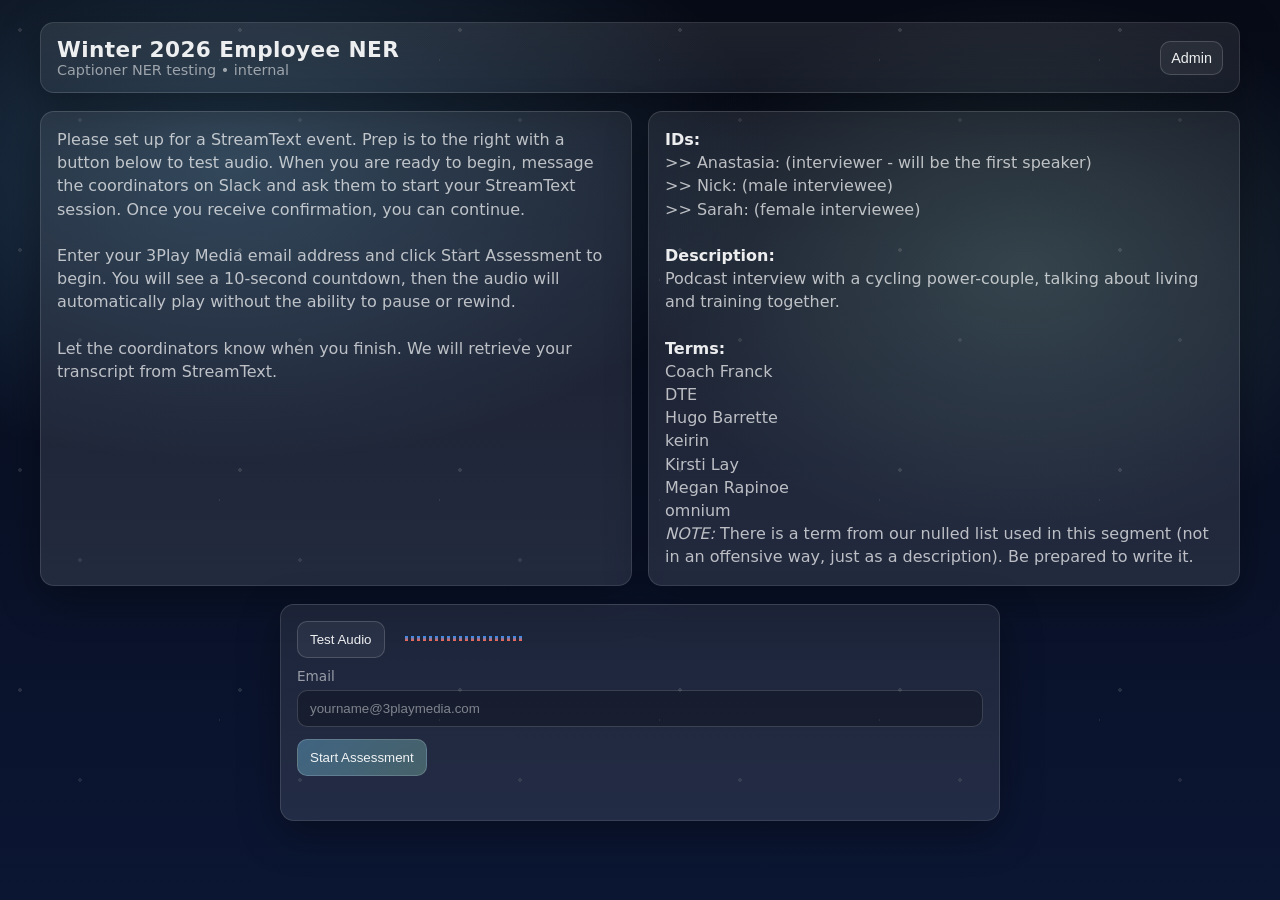
==== index.html @ cc405876 "chore: initial project setup" ====
<!doctype html>
<html lang="en">
  <head>
    <title>Winter 2026 Employee NER</title>
    <link rel="icon" type="image/png" href="favicon-32x32.svg" sizes="32x32" />
    <link rel="stylesheet" href="style.css?v=2.14" />

    <script
      src="https://code.jquery.com/jquery-3.7.1.js"
      integrity="sha256-eKhayi8LEQwp4NKxN+CfCh+3qOVUtJn3QNZ0TciWLP4="
      crossorigin="anonymous"
    ></script>
    <script defer src="script.js?v=2.14"></script>

    <meta name="robots" content="noindex" />
    <meta name="author" content="Derek Throldahl" />
    <meta charset="utf-8" />
    <meta
      name="viewport"
      content="width=device-width, initial-scale=1.0, maximum-scale=1.0, user-scalable=no"
    />
  </head>

  <body>
    <div class="snow" aria-hidden="true"></div>

    <header class="site-header">
      <div class="header-inner">
        <div>
          <h1>Winter 2026 Employee NER</h1>
          <div class="subtle">Captioner NER testing • internal</div>
        </div>
        <div class="btn-row" style="margin-top: 0">
          <button id="adminOpenBtn" type="button" class="btn--ghost small">
            Admin
          </button>
        </div>
      </div>
    </header>

    <div id="info-sections">
      <section id="instructions" class="card">
        <p>
          Please set up for a StreamText event. Prep is to the right with a
          button below to test audio. When you are ready to begin, message the
          coordinators on Slack and ask them to start your StreamText session.
          Once you receive confirmation, you can continue.<br /><br />
          Enter your 3Play Media email address and click Start Assessment to
          begin. You will see a 10-second countdown, then the audio will
          automatically play without the ability to pause or rewind.<br /><br />
          Let the coordinators know when you finish. We will retrieve your
          transcript from StreamText.
        </p>
      </section>

      <section id="prep" class="card">
        <p>
          <b>IDs:</b><br />
          &gt;&gt; Anastasia: (interviewer - will be the first speaker)<br />
          &gt;&gt; Nick: (male interviewee)<br />
          &gt;&gt; Sarah: (female interviewee)<br /><br />
          <b>Description:</b><br />
          Podcast interview with a cycling power-couple, talking about living
          and training together.<br /><br />
          <b>Terms:</b><br />
          Coach Franck<br />
          DTE<br />
          Hugo Barrette<br />
          keirin<br />
          Kirsti Lay<br />
          Megan Rapinoe<br />
          omnium<br />
          <i>NOTE:</i> There is a term from our nulled list used in this segment
          (not in an offensive way, just as a description). Be prepared to write
          it.
        </p>
      </section>
    </div>

    <div class="content-container">
      <section id="form-section" class="card">
        <div class="btn-row" style="margin-top: 0">
          <button id="testAudioBtn" type="button" class="btn--ghost">
            Test Audio
          </button>
          <div id="audioVisualizer" class="visualizer" aria-hidden="true">
            <div class="bar"></div>
            <div class="bar"></div>
            <div class="bar"></div>
            <div class="bar"></div>
            <div class="bar"></div>
            <div class="bar"></div>
            <div class="bar"></div>
            <div class="bar"></div>
            <div class="bar"></div>
            <div class="bar"></div>
            <div class="bar"></div>
            <div class="bar"></div>
            <div class="bar"></div>
            <div class="bar"></div>
            <div class="bar"></div>
            <div class="bar"></div>
            <div class="bar"></div>
            <div class="bar"></div>
            <div class="bar"></div>
            <div class="bar"></div>
          </div>
        </div>

        <label for="email">Email</label>
        <input
          type="email"
          id="email"
          placeholder="yourname@3playmedia.com"
          required
        />

        <div class="btn-row">
          <button id="startBtn" class="btn--primary" type="button">
            Start Assessment
          </button>
        </div>

        <p id="error-message"></p>
      </section>

      <audio id="testAudio" preload="auto">
        <source src="test-audio.mp3" type="audio/mp3" />
        Your browser does not support the audio tag.
      </audio>

      <section id="countdown-section" class="card hidden">
        <p>
          Assessment will begin in <span id="countdown">10</span> seconds...
        </p>
        <div class="btn-row">
          <button id="cancelCountdownBtn" type="button" class="btn--danger">
            Cancel
          </button>
        </div>
      </section>

      <section id="video-section" class="card hidden">
        <div class="player-shell" aria-label="Assessment audio is playing">
          <div class="player-top">
            <div class="now-playing">
              <span class="dot" aria-hidden="true"></span>
              <span id="playerLabel">Playing assessment audio…</span>
            </div>

            <div class="timecode" aria-hidden="true">
              <span id="timeCurrent">0:00</span>
              <span class="sep">/</span>
              <span id="timeTotal">--:--</span>
            </div>
          </div>

          <div class="progress-outer" aria-hidden="true">
            <div id="progressFill" class="progress-fill"></div>
          </div>

          <div
            id="assessmentVisualizer"
            class="visualizer visualizer--big"
            aria-hidden="true"
          >
            <!-- reuse the same 20 bars pattern -->
            <div class="bar"></div>
            <div class="bar"></div>
            <div class="bar"></div>
            <div class="bar"></div>
            <div class="bar"></div>
            <div class="bar"></div>
            <div class="bar"></div>
            <div class="bar"></div>
            <div class="bar"></div>
            <div class="bar"></div>
            <div class="bar"></div>
            <div class="bar"></div>
            <div class="bar"></div>
            <div class="bar"></div>
            <div class="bar"></div>
            <div class="bar"></div>
            <div class="bar"></div>
            <div class="bar"></div>
            <div class="bar"></div>
            <div class="bar"></div>
          </div>

          <!-- real media element (hidden controls) -->
          <audio id="assessmentAudio" preload="auto">
            <source src="NERAudio.mp3" type="audio/mp3" />
            Your browser does not support the audio tag.
          </audio>
        </div>
      </section>
    </div>

    <!-- Admin Dashboard (integrated; hidden unless admin logs in) -->
    <section id="adminDashboard" class="admin-wrap hidden">
      <div class="card">
        <div class="admin-head">
          <h2>Admin Dashboard</h2>
          <div class="btn-row" style="margin-top: 0">
            <button id="adminRefreshBtn" type="button" class="btn--ghost small">
              Refresh
            </button>
            <button id="adminLogoutBtn" type="button" class="btn--danger small">
              Logout
            </button>
          </div>
        </div>

        <div class="tabbar">
          <button
            class="tabbtn small active"
            data-tab="metricsTab"
            type="button"
          >
            Metrics
          </button>
          <button class="tabbtn small" data-tab="usersTab" type="button">
            Users
          </button>
        </div>

        <!-- Metrics Tab -->
        <div id="metricsTab">
          <div class="help">
            Shows the most recent sessions. “Delete user” in the Users tab
            deactivates access but keeps historical session data.
          </div>
          <div class="table-wrap" style="margin-top: 10px">
            <table>
              <thead>
                <tr>
                  <th>Email</th>
                  <th>Status</th>
                  <th>Page load</th>
                  <th>Start clicked</th>
                  <th>Audio tested</th>
                  <th>Copy count</th>
                  <th>Focus sec (pre-start)</th>
                  <th>Wall sec (pre-start)</th>
                  <th>Tab hides</th>
                  <th>Completed</th>
                </tr>
              </thead>
              <tbody id="metricsBody">
                <tr>
                  <td colspan="10" class="subtle">Loading…</td>
                </tr>
              </tbody>
            </table>
          </div>
        </div>

        <!-- Users Tab -->
        <div id="usersTab" class="hidden" style="margin-top: 14px">
          <form id="addUserForm" class="admin-form" autocomplete="off">
            <div>
              <label for="newUserEmail">Email</label>
              <input
                id="newUserEmail"
                type="email"
                placeholder="name@3playmedia.com"
                required
              />
            </div>

            <div>
              <label for="newUserRole">Role</label>
              <select id="newUserRole">
                <option value="captioner">captioner</option>
                <option value="admin">admin</option>
              </select>
            </div>

            <div id="newUserPasswordWrap" class="hidden">
              <label for="newUserPassword">Admin password</label>
              <input
                id="newUserPassword"
                type="password"
                placeholder="required for admin"
              />
            </div>

            <div>
              <label>&nbsp;</label>
              <button class="btn--primary" type="submit">
                Add / Reactivate
              </button>
            </div>
          </form>

          <div class="table-wrap">
            <table>
              <thead>
                <tr>
                  <th>Email</th>
                  <th>Role</th>
                  <th>Status</th>
                  <th>Created</th>
                  <th>Action</th>
                </tr>
              </thead>
              <tbody id="usersBody">
                <tr>
                  <td colspan="5" class="subtle">No data loaded yet.</td>
                </tr>
              </tbody>
            </table>
          </div>
        </div>
      </div>
    </section>

    <!-- Admin Login Modal -->
    <div id="adminOverlay" class="overlay hidden" aria-hidden="true"></div>
    <div
      id="adminModal"
      class="modal hidden"
      role="dialog"
      aria-modal="true"
      aria-labelledby="adminModalTitle"
      aria-hidden="true"
    >
      <div class="modal-top">
        <h3 id="adminModalTitle">Admin Login</h3>
        <button
          id="adminCloseBtn"
          class="modal-close"
          type="button"
          aria-label="Close"
        >
          ×
        </button>
      </div>

      <label for="adminEmail">Email</label>
      <input type="email" id="adminEmail" placeholder="name@3playmedia.com" />

      <label for="adminPassword">Password</label>
      <input type="password" id="adminPassword" placeholder="••••••••" />

      <div class="btn-row">
        <button id="adminLoginBtn" type="button" class="btn--primary">
          Login
        </button>
      </div>

      <p id="adminLoginError"></p>
      <div class="help">Admins</div>
    </div>
  </body>
</html>
---- style.css ----
/* v1.6 — Winter refresh + Admin dashboard styles (no !important) */

:root {
  --bg0: #070b17;
  --bg1: #0b1633;
  --card: rgba(255, 255, 255, 0.08);
  --card2: rgba(255, 255, 255, 0.1);
  --stroke: rgba(255, 255, 255, 0.12);
  --text: rgba(255, 255, 255, 0.92);
  --muted: rgba(255, 255, 255, 0.7);
  --muted2: rgba(255, 255, 255, 0.55);

  --accent: #7dd3fc; /* icy blue */
  --accent2: #a7f3d0; /* mint */
  --danger: #fb7185;

  --shadow: 0 12px 40px rgba(0, 0, 0, 0.35);
  --radius: 14px;
}

* {
  margin: 0;
  padding: 0;
  box-sizing: border-box;
  touch-action: manipulation;
}

html {
  min-height: 100%;
  background-attachment: fixed;
  background-repeat: no-repeat;
}

body {
  font-family:
    ui-sans-serif,
    system-ui,
    -apple-system,
    Segoe UI,
    Roboto,
    Verdana,
    Geneva,
    sans-serif;
  overscroll-behavior: none;
  padding: 22px 14px;
  background:
    radial-gradient(
      900px 500px at 18% 18%,
      rgba(125, 211, 252, 0.22),
      transparent 60%
    ),
    radial-gradient(
      700px 500px at 80% 30%,
      rgba(167, 243, 208, 0.16),
      transparent 55%
    ),
    linear-gradient(180deg, var(--bg0), var(--bg1));
  color: var(--text);
  min-height: 100vh;
  user-select: text;
  background-attachment: fixed;
  background-repeat: no-repeat;
}

body.modal-open {
  overflow: hidden;
}

a {
  color: var(--accent);
}

.site-header {
  max-width: 1200px;
  margin: 0 auto 18px auto;
}

.header-inner {
  display: flex;
  align-items: center;
  justify-content: space-between;
  gap: 12px;
  padding: 14px 16px;
  border-radius: var(--radius);
  background: linear-gradient(
    180deg,
    rgba(255, 255, 255, 0.09),
    rgba(255, 255, 255, 0.06)
  );
  border: 1px solid var(--stroke);
  box-shadow: var(--shadow);
}

h1 {
  font-size: 1.35rem;
  letter-spacing: 0.4px;
  font-weight: 800;
}

.subtle {
  color: var(--muted2);
  font-size: 0.9rem;
}

.card {
  background: linear-gradient(180deg, var(--card), var(--card2));
  border: 1px solid var(--stroke);
  border-radius: var(--radius);
  box-shadow: var(--shadow);
  padding: 16px;
}

#info-sections {
  max-width: 1200px;
  margin: 0 auto 18px auto;
  display: flex;
  flex-wrap: wrap;
  gap: 16px;
}

#instructions,
#prep {
  flex: 1 1 320px;
}

.content-container {
  max-width: 720px;
  margin: 18px auto;
}

#form-section,
#countdown-section,
#video-section {
  margin-bottom: 18px;
}

p {
  line-height: 1.45;
  color: var(--muted);
}

b {
  color: var(--text);
}

input[type="email"],
input[type="password"],
select {
  padding: 10px 12px;
  width: 100%;
  border: 1px solid rgba(255, 255, 255, 0.16);
  border-radius: 10px;
  background: rgba(0, 0, 0, 0.25);
  color: var(--text);
  outline: none;
}

input::placeholder {
  color: rgba(255, 255, 255, 0.45);
}

label {
  display: block;
  font-size: 0.85rem;
  color: var(--muted2);
  margin: 10px 0 6px 0;
}

button {
  padding: 10px 12px;
  border-radius: 10px;
  border: 1px solid rgba(255, 255, 255, 0.16);
  background: rgba(125, 211, 252, 0.22);
  color: var(--text);
  cursor: pointer;
  transition:
    transform 160ms ease,
    background 160ms ease,
    border-color 160ms ease;
}

button:hover {
  transform: translateY(-1px);
  background: rgba(125, 211, 252, 0.28);
  border-color: rgba(255, 255, 255, 0.22);
}

.btn-row {
  display: flex;
  flex-wrap: wrap;
  gap: 10px;
  margin-top: 12px;
}

.btn--primary {
  background: linear-gradient(
    135deg,
    rgba(125, 211, 252, 0.35),
    rgba(167, 243, 208, 0.28)
  );
}

.btn--ghost {
  background: rgba(255, 255, 255, 0.06);
}

.btn--danger {
  background: rgba(251, 113, 133, 0.18);
  border-color: rgba(251, 113, 133, 0.25);
}

.btn--danger:hover {
  background: rgba(251, 113, 133, 0.25);
}

.small {
  padding: 8px 10px;
  font-size: 0.9rem;
}

#error-message,
#adminLoginError {
  color: #fecaca;
  margin-top: 10px;
  min-height: 18px;
}

#countdown {
  font-weight: 900;
  color: var(--accent);
}

.hidden {
  display: none;
}

video {
  width: 100%;
  height: auto;
  border-radius: var(--radius);
  background: #000;
  border: 1px solid rgba(255, 255, 255, 0.12);
}

/* Assessment audio player shell (no controls, but gives feedback) */
.player-shell {
  position: relative;
  border-radius: var(--radius);
  border: 1px solid rgba(255, 255, 255, 0.12);
  background: rgba(0, 0, 0, 0.22);
  padding: 14px 14px 12px 14px;
}

.player-top {
  display: flex;
  align-items: center;
  justify-content: space-between;
  gap: 12px;
  margin-bottom: 10px;
}

.now-playing {
  display: inline-flex;
  align-items: center;
  gap: 10px;
  color: var(--text);
  font-weight: 700;
}

.now-playing .dot {
  width: 10px;
  height: 10px;
  border-radius: 999px;
  background: rgba(167, 243, 208, 0.9);
  box-shadow: 0 0 18px rgba(167, 243, 208, 0.35);
  animation: pulse 1.2s ease-in-out infinite;
}

.timecode {
  color: var(--muted2);
  font-size: 0.9rem;
  white-space: nowrap;
}

.timecode .sep {
  margin: 0 6px;
  opacity: 0.7;
}

@keyframes pulse {
  0%,
  100% {
    transform: scale(0.9);
    opacity: 0.75;
  }
  50% {
    transform: scale(1.08);
    opacity: 1;
  }
}

.progress-outer {
  height: 10px;
  border-radius: 999px;
  background: rgba(255, 255, 255, 0.08);
  border: 1px solid rgba(255, 255, 255, 0.12);
  overflow: hidden;
}

.progress-fill {
  height: 100%;
  width: 0%;
  border-radius: 999px;
  background: linear-gradient(
    90deg,
    rgba(125, 211, 252, 0.6),
    rgba(167, 243, 208, 0.55)
  );
  transition: width 140ms linear;
}

/* Bigger visualizer for assessment playback */
.visualizer--big {
  height: 46px;
  margin-top: 12px;
}

.visualizer--big .bar {
  width: 5px;
  border-radius: 6px;
  opacity: 0.9;
}

/* Audio visualizer */
.visualizer {
  display: inline-flex;
  align-items: flex-end;
  gap: 3px;
  vertical-align: bottom;
}

#audioVisualizer {
  height: 20px;
  margin-left: 10px;
}

.bar {
  width: 3px;
  height: 5px;
  animation: bounce 1s infinite ease-in-out;
  animation-play-state: paused;
  transition: height 0.3s ease;
  background: linear-gradient(to top, #ff6347, #1e90ff);
}

.bar.playing {
  animation-play-state: running;
  animation:
    bounce 1s infinite ease-in-out,
    colorShift 3s infinite linear;
}

.bar:nth-child(2) {
  animation-delay: 0.1s;
}
.bar:nth-child(3) {
  animation-delay: 0.2s;
}
.bar:nth-child(4) {
  animation-delay: 0.3s;
}
.bar:nth-child(5) {
  animation-delay: 0.4s;
}
.bar:nth-child(6) {
  animation-delay: 0.5s;
}
.bar:nth-child(7) {
  animation-delay: 0.6s;
}
.bar:nth-child(8) {
  animation-delay: 0.7s;
}
.bar:nth-child(9) {
  animation-delay: 0.8s;
}
.bar:nth-child(10) {
  animation-delay: 0.9s;
}
.bar:nth-child(11) {
  animation-delay: 1s;
}
.bar:nth-child(12) {
  animation-delay: 1.1s;
}
.bar:nth-child(13) {
  animation-delay: 1.2s;
}
.bar:nth-child(14) {
  animation-delay: 1.3s;
}
.bar:nth-child(15) {
  animation-delay: 1.4s;
}
.bar:nth-child(16) {
  animation-delay: 1.5s;
}
.bar:nth-child(17) {
  animation-delay: 1.6s;
}
.bar:nth-child(18) {
  animation-delay: 1.7s;
}
.bar:nth-child(19) {
  animation-delay: 1.8s;
}
.bar:nth-child(20) {
  animation-delay: 1.9s;
}

@keyframes bounce {
  0%,
  100% {
    height: 5px;
  }
  50% {
    height: 20px;
  }
}

@keyframes colorShift {
  0% {
    filter: hue-rotate(0deg);
  }
  50% {
    filter: hue-rotate(180deg);
  }
  100% {
    filter: hue-rotate(360deg);
  }
}

/* Modal / Overlay */
.overlay {
  position: fixed;
  inset: 0;
  background: rgba(3, 7, 18, 0.72);
  backdrop-filter: blur(6px);
  -webkit-backdrop-filter: blur(6px);
  z-index: 1000;
}

.overlay:not(.hidden) {
  animation: overlayIn 160ms ease-out;
}

.modal {
  position: fixed;
  top: 50%;
  left: 50%;
  transform: translate(-50%, -50%);
  width: min(520px, 92vw);
  max-height: calc(100vh - 32px);
  overflow-y: auto;
  background:
    linear-gradient(180deg, rgba(20, 32, 54, 0.98), rgba(8, 14, 28, 0.98)),
    var(--bg1);
  border: 1px solid rgba(255, 255, 255, 0.2);
  border-radius: var(--radius);
  box-shadow:
    0 24px 80px rgba(0, 0, 0, 0.55),
    0 0 0 1px rgba(125, 211, 252, 0.08) inset;
  z-index: 1010;
  padding: 20px;
}

.modal:not(.hidden) {
  animation: modalIn 180ms ease-out;
}

.modal h3 {
  font-size: 1.15rem;
  margin-bottom: 0;
}

.modal .modal-top {
  display: flex;
  align-items: center;
  justify-content: space-between;
  gap: 12px;
  margin-bottom: 16px;
  padding-bottom: 12px;
  border-bottom: 1px solid rgba(255, 255, 255, 0.1);
}

.modal input[type="email"],
.modal input[type="password"] {
  background: rgba(0, 0, 0, 0.32);
}

.modal .btn-row {
  margin-top: 16px;
}

.modal .btn--primary {
  width: 100%;
  font-weight: 800;
}

.modal-close {
  width: 36px;
  height: 36px;
  display: inline-flex;
  align-items: center;
  justify-content: center;
  background: rgba(255, 255, 255, 0.06);
  border: 1px solid rgba(255, 255, 255, 0.12);
  border-radius: 999px;
  font-size: 24px;
  line-height: 1;
  padding: 0;
  cursor: pointer;
  color: var(--muted);
}

.modal-close:hover {
  color: var(--text);
}

@keyframes overlayIn {
  from {
    opacity: 0;
  }
  to {
    opacity: 1;
  }
}

@keyframes modalIn {
  from {
    opacity: 0;
    transform: translate(-50%, calc(-50% + 12px)) scale(0.98);
  }
  to {
    opacity: 1;
    transform: translate(-50%, -50%) scale(1);
  }
}

/* Admin dashboard */
.admin-wrap {
  max-width: 1200px;
  margin: 18px auto 60px auto;
}

.admin-head {
  display: flex;
  align-items: center;
  justify-content: space-between;
  gap: 12px;
  margin-bottom: 10px;
}

.admin-head h2 {
  font-size: 1.1rem;
}

.tabbar {
  display: flex;
  gap: 10px;
  margin: 10px 0 12px 0;
}

.tabbtn {
  background: rgba(255, 255, 255, 0.06);
}

.tabbtn.active {
  background: rgba(125, 211, 252, 0.25);
}

.table-wrap {
  overflow-x: auto;
  border-radius: 12px;
  border: 1px solid rgba(255, 255, 255, 0.14);
}

table {
  width: 100%;
  border-collapse: collapse;
  min-width: 820px;
  background: rgba(0, 0, 0, 0.22);
}

th,
td {
  padding: 10px 12px;
  text-align: left;
  border-bottom: 1px solid rgba(255, 255, 255, 0.1);
  font-size: 0.92rem;
}

th {
  color: var(--muted);
  font-weight: 700;
  position: sticky;
  top: 0;
  background: rgba(0, 0, 0, 0.3);
}

.badge {
  display: inline-block;
  padding: 3px 8px;
  border-radius: 999px;
  font-size: 0.8rem;
  border: 1px solid rgba(255, 255, 255, 0.14);
  background: rgba(255, 255, 255, 0.06);
}

.badge--ok {
  background: rgba(167, 243, 208, 0.16);
}

.badge--no {
  background: rgba(251, 113, 133, 0.14);
}

.admin-form {
  display: grid;
  grid-template-columns: 1fr 160px 1fr 150px;
  gap: 10px;
  align-items: end;
  margin-bottom: 12px;
}

.admin-form .span2 {
  grid-column: span 2;
}

.help {
  font-size: 0.85rem;
  color: var(--muted2);
  margin-top: 6px;
}

/* Snow overlay (subtle, optional) */
.snow {
  pointer-events: none;
  position: fixed;
  inset: 0;
  z-index: 0;
  background-image:
    radial-gradient(
      4px 4px at 20px 30px,
      rgba(255, 255, 255, 0.18) 50%,
      transparent 51%
    ),
    radial-gradient(
      4px 4px at 80px 120px,
      rgba(255, 255, 255, 0.14) 50%,
      transparent 51%
    ),
    radial-gradient(
      2px 2px at 220px 60px,
      rgba(255, 255, 255, 0.14) 50%,
      transparent 51%
    ),
    radial-gradient(
      3px 3px at 300px 180px,
      rgba(255, 255, 255, 0.12) 50%,
      transparent 51%
    ),
    radial-gradient(
      2px 2px at 420px 40px,
      rgba(255, 255, 255, 0.12) 50%,
      transparent 51%
    );
  background-size: 220px 220px;
  animation: drift 18s linear infinite;
  opacity: 0.65;
}

/* Ensure content is above snow without disturbing fixed overlays. */
.site-header,
#info-sections,
.content-container,
.admin-wrap {
  position: relative;
  z-index: 1;
}

@keyframes drift {
  from {
    transform: translateY(-40px);
  }
  to {
    transform: translateY(140px);
  }
}

/* Responsive */
@media (max-width: 860px) {
  .header-inner {
    flex-direction: column;
    align-items: flex-start;
  }
  .admin-form {
    grid-template-columns: 1fr;
  }
  table {
    min-width: 740px;
  }
}

@media (max-width: 420px) {
  body {
    padding: 18px 10px;
  }
  .modal {
    width: calc(100vw - 24px);
    padding: 16px;
  }
}
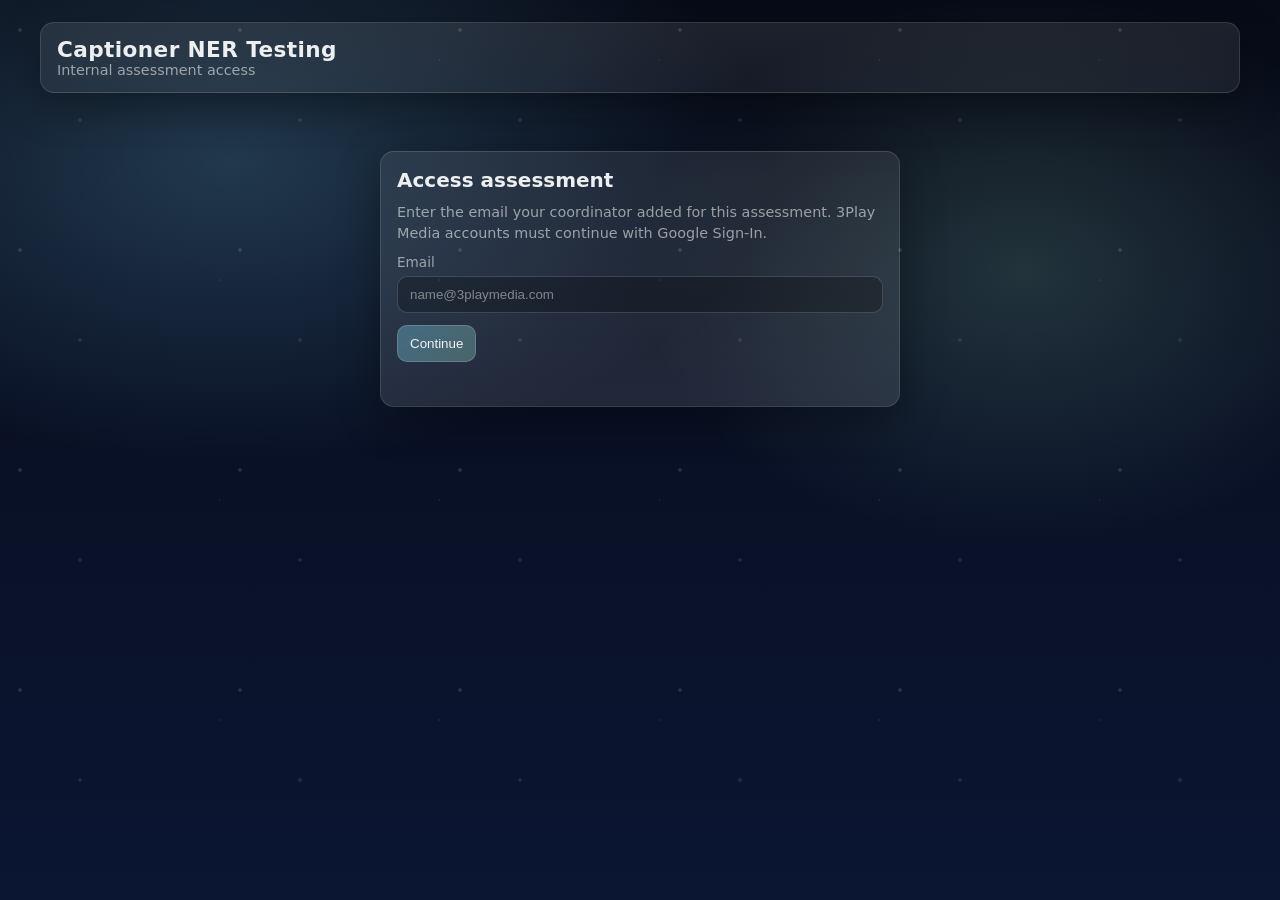
==== commit d0a93a2b: "Refactor of functionality" ====
--- a/index.html
+++ b/index.html
@@ -1,16 +1,17 @@
 <!doctype html>
 <html lang="en">
   <head>
-    <title>Winter 2026 Employee NER</title>
+    <title>Captioner NER Testing</title>
     <link rel="icon" type="image/png" href="favicon-32x32.svg" sizes="32x32" />
-    <link rel="stylesheet" href="style.css?v=2.14" />
+    <link rel="stylesheet" href="style.css?v=2.20" />
 
     <script
       src="https://code.jquery.com/jquery-3.7.1.js"
       integrity="sha256-eKhayi8LEQwp4NKxN+CfCh+3qOVUtJn3QNZ0TciWLP4="
       crossorigin="anonymous"
     ></script>
-    <script defer src="script.js?v=2.14"></script>
+    <script src="https://accounts.google.com/gsi/client" async defer></script>
+    <script defer src="script.js?v=2.20"></script>
 
     <meta name="robots" content="noindex" />
     <meta name="author" content="Derek Throldahl" />
@@ -27,330 +28,468 @@
     <header class="site-header">
       <div class="header-inner">
         <div>
-          <h1>Winter 2026 Employee NER</h1>
-          <div class="subtle">Captioner NER testing • internal</div>
-        </div>
-        <div class="btn-row" style="margin-top: 0">
-          <button id="adminOpenBtn" type="button" class="btn--ghost small">
-            Admin
+          <h1 id="siteTitle">Captioner NER Testing</h1>
+          <div id="siteSubtitle" class="subtle">Internal assessment access</div>
+        </div>
+        <div id="sessionTools" class="session-tools hidden">
+          <span id="sessionEmail" class="subtle"></span>
+          <button id="logoutBtn" type="button" class="btn--ghost small">
+            Logout
           </button>
         </div>
       </div>
     </header>
 
-    <div id="info-sections">
-      <section id="instructions" class="card">
-        <p>
-          Please set up for a StreamText event. Prep is to the right with a
-          button below to test audio. When you are ready to begin, message the
-          coordinators on Slack and ask them to start your StreamText session.
-          Once you receive confirmation, you can continue.<br /><br />
-          Enter your 3Play Media email address and click Start Assessment to
-          begin. You will see a 10-second countdown, then the audio will
-          automatically play without the ability to pause or rewind.<br /><br />
-          Let the coordinators know when you finish. We will retrieve your
-          transcript from StreamText.
-        </p>
+    <main>
+      <section id="loginGate" class="auth-wrap">
+        <div class="card auth-card">
+          <h2>Access assessment</h2>
+          <p class="subtle">
+            Enter the email your coordinator added for this assessment.
+            3Play Media accounts must continue with Google Sign-In.
+          </p>
+
+          <label for="loginEmail">Email</label>
+          <input
+            type="email"
+            id="loginEmail"
+            placeholder="name@3playmedia.com"
+            autocomplete="email"
+            required
+          />
+
+          <div class="btn-row">
+            <button id="emailLoginBtn" class="btn--primary" type="button">
+              Continue
+            </button>
+          </div>
+
+          <div id="googleSignInArea" class="google-signin-area hidden">
+            <div class="divider"><span>or</span></div>
+            <div id="googleButton"></div>
+          </div>
+
+          <p id="loginMessage"></p>
+        </div>
       </section>
 
-      <section id="prep" class="card">
-        <p>
-          <b>IDs:</b><br />
-          &gt;&gt; Anastasia: (interviewer - will be the first speaker)<br />
-          &gt;&gt; Nick: (male interviewee)<br />
-          &gt;&gt; Sarah: (female interviewee)<br /><br />
-          <b>Description:</b><br />
-          Podcast interview with a cycling power-couple, talking about living
-          and training together.<br /><br />
-          <b>Terms:</b><br />
-          Coach Franck<br />
-          DTE<br />
-          Hugo Barrette<br />
-          keirin<br />
-          Kirsti Lay<br />
-          Megan Rapinoe<br />
-          omnium<br />
-          <i>NOTE:</i> There is a term from our nulled list used in this segment
-          (not in an offensive way, just as a description). Be prepared to write
-          it.
-        </p>
+      <section id="unassignedSection" class="content-container hidden">
+        <div class="card">
+          <h2>No Test Assigned</h2>
+          <p>
+            Your email is active, but no NER test content is currently assigned
+            to your account. Please contact your coordinator before starting.
+          </p>
+        </div>
       </section>
-    </div>
-
-    <div class="content-container">
-      <section id="form-section" class="card">
-        <div class="btn-row" style="margin-top: 0">
-          <button id="testAudioBtn" type="button" class="btn--ghost">
-            Test Audio
-          </button>
-          <div id="audioVisualizer" class="visualizer" aria-hidden="true">
-            <div class="bar"></div>
-            <div class="bar"></div>
-            <div class="bar"></div>
-            <div class="bar"></div>
-            <div class="bar"></div>
-            <div class="bar"></div>
-            <div class="bar"></div>
-            <div class="bar"></div>
-            <div class="bar"></div>
-            <div class="bar"></div>
-            <div class="bar"></div>
-            <div class="bar"></div>
-            <div class="bar"></div>
-            <div class="bar"></div>
-            <div class="bar"></div>
-            <div class="bar"></div>
-            <div class="bar"></div>
-            <div class="bar"></div>
-            <div class="bar"></div>
-            <div class="bar"></div>
-          </div>
-        </div>
-
-        <label for="email">Email</label>
-        <input
-          type="email"
-          id="email"
-          placeholder="yourname@3playmedia.com"
-          required
-        />
-
-        <div class="btn-row">
-          <button id="startBtn" class="btn--primary" type="button">
-            Start Assessment
-          </button>
-        </div>
-
-        <p id="error-message"></p>
+
+      <div id="assessmentApp" class="hidden">
+        <div id="info-sections">
+          <section id="instructions" class="card">
+            <h2>Instructions</h2>
+            <div id="instructionsContent" class="rich-content"></div>
+          </section>
+
+          <section id="prep" class="card">
+            <h2>Prep</h2>
+            <div id="prepContent" class="rich-content"></div>
+          </section>
+        </div>
+
+        <div class="content-container">
+          <section id="form-section" class="card">
+            <div class="btn-row" style="margin-top: 0">
+              <button id="testAudioBtn" type="button" class="btn--ghost">
+                Test Audio
+              </button>
+              <div id="audioVisualizer" class="visualizer" aria-hidden="true">
+                <div class="bar"></div>
+                <div class="bar"></div>
+                <div class="bar"></div>
+                <div class="bar"></div>
+                <div class="bar"></div>
+                <div class="bar"></div>
+                <div class="bar"></div>
+                <div class="bar"></div>
+                <div class="bar"></div>
+                <div class="bar"></div>
+                <div class="bar"></div>
+                <div class="bar"></div>
+                <div class="bar"></div>
+                <div class="bar"></div>
+                <div class="bar"></div>
+                <div class="bar"></div>
+                <div class="bar"></div>
+                <div class="bar"></div>
+                <div class="bar"></div>
+                <div class="bar"></div>
+              </div>
+            </div>
+
+            <div class="btn-row">
+              <button id="startBtn" class="btn--primary" type="button">
+                Start Assessment
+              </button>
+            </div>
+
+            <p id="error-message"></p>
+          </section>
+
+          <audio id="testAudio" preload="auto"></audio>
+
+          <section id="countdown-section" class="card hidden">
+            <p>
+              Assessment will begin in <span id="countdown">10</span>
+              seconds...
+            </p>
+            <div class="btn-row">
+              <button id="cancelCountdownBtn" type="button" class="btn--danger">
+                Cancel
+              </button>
+            </div>
+          </section>
+
+          <section id="video-section" class="card hidden">
+            <div class="player-shell" aria-label="Assessment media is playing">
+              <div class="player-top">
+                <div class="now-playing">
+                  <span class="dot" aria-hidden="true"></span>
+                  <span id="playerLabel">Playing assessment media...</span>
+                </div>
+
+                <div class="timecode" aria-hidden="true">
+                  <span id="timeCurrent">0:00</span>
+                  <span class="sep">/</span>
+                  <span id="timeTotal">--:--</span>
+                </div>
+              </div>
+
+              <div class="progress-outer" aria-hidden="true">
+                <div id="progressFill" class="progress-fill"></div>
+              </div>
+
+              <video
+                id="assessmentVideo"
+                class="assessment-video hidden"
+                preload="auto"
+                playsinline
+                controlslist="nodownload noplaybackrate"
+              ></video>
+
+              <div
+                id="assessmentVisualizer"
+                class="visualizer visualizer--big"
+                aria-hidden="true"
+              >
+                <div class="bar"></div>
+                <div class="bar"></div>
+                <div class="bar"></div>
+                <div class="bar"></div>
+                <div class="bar"></div>
+                <div class="bar"></div>
+                <div class="bar"></div>
+                <div class="bar"></div>
+                <div class="bar"></div>
+                <div class="bar"></div>
+                <div class="bar"></div>
+                <div class="bar"></div>
+                <div class="bar"></div>
+                <div class="bar"></div>
+                <div class="bar"></div>
+                <div class="bar"></div>
+                <div class="bar"></div>
+                <div class="bar"></div>
+                <div class="bar"></div>
+                <div class="bar"></div>
+              </div>
+
+              <audio id="assessmentAudio" preload="auto"></audio>
+            </div>
+          </section>
+        </div>
+      </div>
+
+      <section id="adminDashboard" class="admin-wrap hidden">
+        <div class="card">
+          <div class="admin-head">
+            <h2>Admin Dashboard</h2>
+            <div class="btn-row" style="margin-top: 0">
+              <button
+                id="adminRefreshBtn"
+                type="button"
+                class="btn--ghost small"
+              >
+                Refresh
+              </button>
+            </div>
+          </div>
+
+          <div class="tabbar">
+            <button
+              class="tabbtn small active"
+              data-tab="metricsTab"
+              type="button"
+            >
+              Metrics
+            </button>
+            <button class="tabbtn small" data-tab="activityTab" type="button">
+              Activity
+            </button>
+            <button class="tabbtn small" data-tab="usersTab" type="button">
+              Users
+            </button>
+            <button class="tabbtn small" data-tab="testsTab" type="button">
+              Tests
+            </button>
+            <button class="tabbtn small" data-tab="mediaTab" type="button">
+              Media
+            </button>
+          </div>
+
+          <div id="metricsTab">
+            <div class="admin-filter-row">
+              <div>
+                <label for="metricsTestFilter">Test</label>
+                <select id="metricsTestFilter"></select>
+              </div>
+            </div>
+            <div class="table-wrap">
+              <table>
+                <thead>
+                  <tr>
+                    <th>Email</th>
+                    <th>Assigned Test</th>
+                    <th>Session Test</th>
+                    <th>Status</th>
+                    <th>Page load</th>
+                    <th>Start clicked</th>
+                    <th>Audio tested</th>
+                    <th>Copy count</th>
+                    <th>Focus sec</th>
+                    <th>Wall sec</th>
+                    <th>Tab hides</th>
+                    <th>Completed</th>
+                  </tr>
+                </thead>
+                <tbody id="metricsBody">
+                  <tr>
+                    <td colspan="12" class="subtle">Loading...</td>
+                  </tr>
+                </tbody>
+              </table>
+            </div>
+          </div>
+
+          <div id="activityTab" class="hidden">
+            <div class="admin-filter-row">
+              <div>
+                <label for="activityTestFilter">Test</label>
+                <select id="activityTestFilter"></select>
+              </div>
+            </div>
+            <div class="table-wrap">
+              <table>
+                <thead>
+                  <tr>
+                    <th>Time</th>
+                    <th>Email</th>
+                    <th>Test</th>
+                    <th>Activity</th>
+                  </tr>
+                </thead>
+                <tbody id="activityBody">
+                  <tr>
+                    <td colspan="4" class="subtle">No activity loaded yet.</td>
+                  </tr>
+                </tbody>
+              </table>
+            </div>
+          </div>
+
+          <div id="usersTab" class="hidden">
+            <form id="addUserForm" class="admin-form" autocomplete="off">
+              <div>
+                <label for="newUserEmail">Email</label>
+                <input
+                  id="newUserEmail"
+                  type="email"
+                  placeholder="name@example.com"
+                  required
+                />
+              </div>
+
+              <div>
+                <label for="newUserRole">Role</label>
+                <select id="newUserRole">
+                  <option value="captioner">captioner</option>
+                  <option value="admin">admin</option>
+                </select>
+              </div>
+
+              <div>
+                <label for="newUserTest">Assigned test</label>
+                <select id="newUserTest"></select>
+              </div>
+
+              <div>
+                <label>&nbsp;</label>
+                <button class="btn--primary" type="submit">
+                  Add / Reactivate
+                </button>
+              </div>
+            </form>
+
+            <div class="table-wrap">
+              <table>
+                <thead>
+                  <tr>
+                    <th>Email</th>
+                    <th>Role</th>
+                    <th>Assigned Test</th>
+                    <th>Status</th>
+                    <th>Last Login</th>
+                    <th>Created</th>
+                    <th>Action</th>
+                  </tr>
+                </thead>
+                <tbody id="usersBody">
+                  <tr>
+                    <td colspan="7" class="subtle">No data loaded yet.</td>
+                  </tr>
+                </tbody>
+              </table>
+            </div>
+          </div>
+
+          <div id="testsTab" class="hidden">
+            <form id="testForm" class="test-form" autocomplete="off">
+              <input id="testId" type="hidden" />
+              <div class="form-grid-2">
+                <div>
+                  <label for="testTitle">Test title</label>
+                  <input id="testTitle" type="text" required />
+                </div>
+                <div>
+                  <label for="testSubtitle">Subtitle</label>
+                  <input id="testSubtitle" type="text" />
+                </div>
+                <div>
+                  <label for="testAudioSelect">Test Audio button file</label>
+                  <select id="testAudioSelect"></select>
+                </div>
+                <div>
+                  <label for="sourceMediaSelect">Assessment source media</label>
+                  <select id="sourceMediaSelect"></select>
+                </div>
+              </div>
+
+              <label>Instructions</label>
+              <div class="editor-toolbar" data-editor="testInstructionsEditor">
+                <button type="button" data-command="bold">B</button>
+                <button type="button" data-command="italic">I</button>
+                <button type="button" data-command="underline">U</button>
+                <button type="button" data-command="insertUnorderedList">
+                  List
+                </button>
+              </div>
+              <div
+                id="testInstructionsEditor"
+                class="rich-editor"
+                contenteditable="true"
+              ></div>
+
+              <label>Prep content</label>
+              <div class="editor-toolbar" data-editor="testPrepEditor">
+                <button type="button" data-command="bold">B</button>
+                <button type="button" data-command="italic">I</button>
+                <button type="button" data-command="underline">U</button>
+                <button type="button" data-command="insertUnorderedList">
+                  List
+                </button>
+              </div>
+              <div
+                id="testPrepEditor"
+                class="rich-editor"
+                contenteditable="true"
+              ></div>
+
+              <div class="btn-row">
+                <button id="saveTestBtn" class="btn--primary" type="submit">
+                  Save Test
+                </button>
+                <button id="newTestBtn" class="btn--ghost" type="button">
+                  New Test
+                </button>
+              </div>
+            </form>
+
+            <div class="table-wrap" style="margin-top: 14px">
+              <table>
+                <thead>
+                  <tr>
+                    <th>Title</th>
+                    <th>Test Audio</th>
+                    <th>Source Media</th>
+                    <th>Assigned Users</th>
+                    <th>Updated</th>
+                    <th>Action</th>
+                  </tr>
+                </thead>
+                <tbody id="testsBody">
+                  <tr>
+                    <td colspan="6" class="subtle">No tests loaded yet.</td>
+                  </tr>
+                </tbody>
+              </table>
+            </div>
+          </div>
+
+          <div id="mediaTab" class="hidden">
+            <form id="mediaUploadForm" class="admin-form" autocomplete="off">
+              <div>
+                <label for="mediaLabel">Label</label>
+                <input id="mediaLabel" type="text" placeholder="Speaker test" />
+              </div>
+              <div>
+                <label for="mediaUsage">Use</label>
+                <select id="mediaUsage">
+                  <option value="test_audio">Test Audio button</option>
+                  <option value="source">Assessment source</option>
+                </select>
+              </div>
+              <div>
+                <label for="mediaFile">File</label>
+                <input id="mediaFile" type="file" />
+              </div>
+              <div>
+                <label>&nbsp;</label>
+                <button class="btn--primary" type="submit">Upload</button>
+              </div>
+            </form>
+            <div id="mediaHelp" class="help"></div>
+            <div class="table-wrap" style="margin-top: 10px">
+              <table>
+                <thead>
+                  <tr>
+                    <th>Label</th>
+                    <th>Use</th>
+                    <th>Type</th>
+                    <th>Size</th>
+                    <th>File</th>
+                    <th>Created</th>
+                    <th>Action</th>
+                  </tr>
+                </thead>
+                <tbody id="mediaBody">
+                  <tr>
+                    <td colspan="7" class="subtle">No media loaded yet.</td>
+                  </tr>
+                </tbody>
+              </table>
+            </div>
+          </div>
+        </div>
       </section>
-
-      <audio id="testAudio" preload="auto">
-        <source src="test-audio.mp3" type="audio/mp3" />
-        Your browser does not support the audio tag.
-      </audio>
-
-      <section id="countdown-section" class="card hidden">
-        <p>
-          Assessment will begin in <span id="countdown">10</span> seconds...
-        </p>
-        <div class="btn-row">
-          <button id="cancelCountdownBtn" type="button" class="btn--danger">
-            Cancel
-          </button>
-        </div>
-      </section>
-
-      <section id="video-section" class="card hidden">
-        <div class="player-shell" aria-label="Assessment audio is playing">
-          <div class="player-top">
-            <div class="now-playing">
-              <span class="dot" aria-hidden="true"></span>
-              <span id="playerLabel">Playing assessment audio…</span>
-            </div>
-
-            <div class="timecode" aria-hidden="true">
-              <span id="timeCurrent">0:00</span>
-              <span class="sep">/</span>
-              <span id="timeTotal">--:--</span>
-            </div>
-          </div>
-
-          <div class="progress-outer" aria-hidden="true">
-            <div id="progressFill" class="progress-fill"></div>
-          </div>
-
-          <div
-            id="assessmentVisualizer"
-            class="visualizer visualizer--big"
-            aria-hidden="true"
-          >
-            <!-- reuse the same 20 bars pattern -->
-            <div class="bar"></div>
-            <div class="bar"></div>
-            <div class="bar"></div>
-            <div class="bar"></div>
-            <div class="bar"></div>
-            <div class="bar"></div>
-            <div class="bar"></div>
-            <div class="bar"></div>
-            <div class="bar"></div>
-            <div class="bar"></div>
-            <div class="bar"></div>
-            <div class="bar"></div>
-            <div class="bar"></div>
-            <div class="bar"></div>
-            <div class="bar"></div>
-            <div class="bar"></div>
-            <div class="bar"></div>
-            <div class="bar"></div>
-            <div class="bar"></div>
-            <div class="bar"></div>
-          </div>
-
-          <!-- real media element (hidden controls) -->
-          <audio id="assessmentAudio" preload="auto">
-            <source src="NERAudio.mp3" type="audio/mp3" />
-            Your browser does not support the audio tag.
-          </audio>
-        </div>
-      </section>
-    </div>
-
-    <!-- Admin Dashboard (integrated; hidden unless admin logs in) -->
-    <section id="adminDashboard" class="admin-wrap hidden">
-      <div class="card">
-        <div class="admin-head">
-          <h2>Admin Dashboard</h2>
-          <div class="btn-row" style="margin-top: 0">
-            <button id="adminRefreshBtn" type="button" class="btn--ghost small">
-              Refresh
-            </button>
-            <button id="adminLogoutBtn" type="button" class="btn--danger small">
-              Logout
-            </button>
-          </div>
-        </div>
-
-        <div class="tabbar">
-          <button
-            class="tabbtn small active"
-            data-tab="metricsTab"
-            type="button"
-          >
-            Metrics
-          </button>
-          <button class="tabbtn small" data-tab="usersTab" type="button">
-            Users
-          </button>
-        </div>
-
-        <!-- Metrics Tab -->
-        <div id="metricsTab">
-          <div class="help">
-            Shows the most recent sessions. “Delete user” in the Users tab
-            deactivates access but keeps historical session data.
-          </div>
-          <div class="table-wrap" style="margin-top: 10px">
-            <table>
-              <thead>
-                <tr>
-                  <th>Email</th>
-                  <th>Status</th>
-                  <th>Page load</th>
-                  <th>Start clicked</th>
-                  <th>Audio tested</th>
-                  <th>Copy count</th>
-                  <th>Focus sec (pre-start)</th>
-                  <th>Wall sec (pre-start)</th>
-                  <th>Tab hides</th>
-                  <th>Completed</th>
-                </tr>
-              </thead>
-              <tbody id="metricsBody">
-                <tr>
-                  <td colspan="10" class="subtle">Loading…</td>
-                </tr>
-              </tbody>
-            </table>
-          </div>
-        </div>
-
-        <!-- Users Tab -->
-        <div id="usersTab" class="hidden" style="margin-top: 14px">
-          <form id="addUserForm" class="admin-form" autocomplete="off">
-            <div>
-              <label for="newUserEmail">Email</label>
-              <input
-                id="newUserEmail"
-                type="email"
-                placeholder="name@3playmedia.com"
-                required
-              />
-            </div>
-
-            <div>
-              <label for="newUserRole">Role</label>
-              <select id="newUserRole">
-                <option value="captioner">captioner</option>
-                <option value="admin">admin</option>
-              </select>
-            </div>
-
-            <div id="newUserPasswordWrap" class="hidden">
-              <label for="newUserPassword">Admin password</label>
-              <input
-                id="newUserPassword"
-                type="password"
-                placeholder="required for admin"
-              />
-            </div>
-
-            <div>
-              <label>&nbsp;</label>
-              <button class="btn--primary" type="submit">
-                Add / Reactivate
-              </button>
-            </div>
-          </form>
-
-          <div class="table-wrap">
-            <table>
-              <thead>
-                <tr>
-                  <th>Email</th>
-                  <th>Role</th>
-                  <th>Status</th>
-                  <th>Created</th>
-                  <th>Action</th>
-                </tr>
-              </thead>
-              <tbody id="usersBody">
-                <tr>
-                  <td colspan="5" class="subtle">No data loaded yet.</td>
-                </tr>
-              </tbody>
-            </table>
-          </div>
-        </div>
-      </div>
-    </section>
-
-    <!-- Admin Login Modal -->
-    <div id="adminOverlay" class="overlay hidden" aria-hidden="true"></div>
-    <div
-      id="adminModal"
-      class="modal hidden"
-      role="dialog"
-      aria-modal="true"
-      aria-labelledby="adminModalTitle"
-      aria-hidden="true"
-    >
-      <div class="modal-top">
-        <h3 id="adminModalTitle">Admin Login</h3>
-        <button
-          id="adminCloseBtn"
-          class="modal-close"
-          type="button"
-          aria-label="Close"
-        >
-          ×
-        </button>
-      </div>
-
-      <label for="adminEmail">Email</label>
-      <input type="email" id="adminEmail" placeholder="name@3playmedia.com" />
-
-      <label for="adminPassword">Password</label>
-      <input type="password" id="adminPassword" placeholder="••••••••" />
-
-      <div class="btn-row">
-        <button id="adminLoginBtn" type="button" class="btn--primary">
-          Login
-        </button>
-      </div>
-
-      <p id="adminLoginError"></p>
-      <div class="help">Admins</div>
-    </div>
+    </main>
   </body>
 </html>
--- a/style.css
+++ b/style.css
@@ -144,7 +144,9 @@
 }
 
 input[type="email"],
+input[type="file"],
 input[type="password"],
+input[type="text"],
 select {
   padding: 10px 12px;
   width: 100%;
@@ -153,6 +155,10 @@
   background: rgba(0, 0, 0, 0.25);
   color: var(--text);
   outline: none;
+}
+
+input[type="file"] {
+  min-height: 42px;
 }
 
 input::placeholder {
@@ -185,6 +191,12 @@
   border-color: rgba(255, 255, 255, 0.22);
 }
 
+button:disabled {
+  cursor: not-allowed;
+  opacity: 0.58;
+  transform: none;
+}
+
 .btn-row {
   display: flex;
   flex-wrap: wrap;
@@ -219,10 +231,16 @@
 }
 
 #error-message,
-#adminLoginError {
+#adminLoginError,
+#loginMessage {
   color: #fecaca;
   margin-top: 10px;
   min-height: 18px;
+}
+
+#loginMessage.ok,
+#error-message.ok {
+  color: #bbf7d0;
 }
 
 #countdown {
@@ -240,6 +258,78 @@
   border-radius: var(--radius);
   background: #000;
   border: 1px solid rgba(255, 255, 255, 0.12);
+}
+
+h2 {
+  font-size: 1.08rem;
+  margin-bottom: 10px;
+}
+
+.session-tools {
+  display: inline-flex;
+  align-items: center;
+  gap: 10px;
+  justify-content: flex-end;
+}
+
+.session-tools.hidden {
+  display: none;
+}
+
+.auth-wrap {
+  max-width: 520px;
+  margin: 58px auto;
+}
+
+.auth-card h2 {
+  font-size: 1.25rem;
+}
+
+.google-signin-area {
+  margin-top: 14px;
+}
+
+.divider {
+  display: flex;
+  align-items: center;
+  gap: 10px;
+  color: var(--muted2);
+  font-size: 0.82rem;
+  margin: 10px 0;
+}
+
+.divider::before,
+.divider::after {
+  content: "";
+  height: 1px;
+  flex: 1;
+  background: rgba(255, 255, 255, 0.12);
+}
+
+.rich-content {
+  color: var(--muted);
+  line-height: 1.45;
+}
+
+.rich-content p,
+.rich-content div,
+.rich-editor p,
+.rich-editor div {
+  margin-bottom: 0.8em;
+}
+
+.rich-content ul,
+.rich-content ol,
+.rich-editor ul,
+.rich-editor ol {
+  margin: 0.5em 0 0.8em 1.25em;
+}
+
+.rich-content b,
+.rich-content strong,
+.rich-editor b,
+.rich-editor strong {
+  color: var(--text);
 }
 
 /* Assessment audio player shell (no controls, but gives feedback) */
@@ -339,6 +429,10 @@
   vertical-align: bottom;
 }
 
+.visualizer.hidden {
+  display: none;
+}
+
 #audioVisualizer {
   height: 20px;
   margin-left: 10px;
@@ -358,6 +452,18 @@
   animation:
     bounce 1s infinite ease-in-out,
     colorShift 3s infinite linear;
+}
+
+.assessment-video {
+  display: block;
+  width: 100%;
+  max-height: 62vh;
+  margin-top: 12px;
+  object-fit: contain;
+}
+
+.assessment-video.hidden {
+  display: none;
 }
 
 .bar:nth-child(2) {
@@ -567,6 +673,7 @@
 
 .tabbar {
   display: flex;
+  flex-wrap: wrap;
   gap: 10px;
   margin: 10px 0 12px 0;
 }
@@ -588,7 +695,7 @@
 table {
   width: 100%;
   border-collapse: collapse;
-  min-width: 820px;
+  min-width: 980px;
   background: rgba(0, 0, 0, 0.22);
 }
 
@@ -635,6 +742,81 @@
 
 .admin-form .span2 {
   grid-column: span 2;
+}
+
+.admin-filter-row {
+  display: flex;
+  align-items: end;
+  gap: 12px;
+  margin: 8px 0 12px 0;
+}
+
+.admin-filter-row > div {
+  min-width: min(340px, 100%);
+}
+
+.form-grid-2 {
+  display: grid;
+  grid-template-columns: repeat(2, minmax(0, 1fr));
+  gap: 10px;
+}
+
+.test-form {
+  margin-bottom: 14px;
+}
+
+.rich-editor {
+  min-height: 150px;
+  max-height: 360px;
+  overflow-y: auto;
+  padding: 12px;
+  border: 1px solid rgba(255, 255, 255, 0.16);
+  border-radius: 10px;
+  background: rgba(0, 0, 0, 0.25);
+  color: var(--text);
+  line-height: 1.45;
+  outline: none;
+}
+
+.rich-editor:focus {
+  border-color: rgba(125, 211, 252, 0.45);
+  box-shadow: 0 0 0 3px rgba(125, 211, 252, 0.12);
+}
+
+.editor-toolbar {
+  display: flex;
+  flex-wrap: wrap;
+  gap: 6px;
+  margin: 6px 0 8px 0;
+}
+
+.editor-toolbar button {
+  min-width: 36px;
+  padding: 7px 9px;
+  font-weight: 800;
+}
+
+.table-select {
+  min-width: 180px;
+}
+
+.table-actions {
+  display: flex;
+  flex-wrap: wrap;
+  gap: 6px;
+}
+
+.mono-ish {
+  font-family:
+    ui-monospace,
+    SFMono-Regular,
+    Menlo,
+    Monaco,
+    Consolas,
+    "Liberation Mono",
+    monospace;
+  font-size: 0.82rem;
+  color: var(--muted);
 }
 
 .help {
@@ -704,7 +886,14 @@
     flex-direction: column;
     align-items: flex-start;
   }
+  .session-tools {
+    width: 100%;
+    justify-content: space-between;
+  }
   .admin-form {
+    grid-template-columns: 1fr;
+  }
+  .form-grid-2 {
     grid-template-columns: 1fr;
   }
   table {
